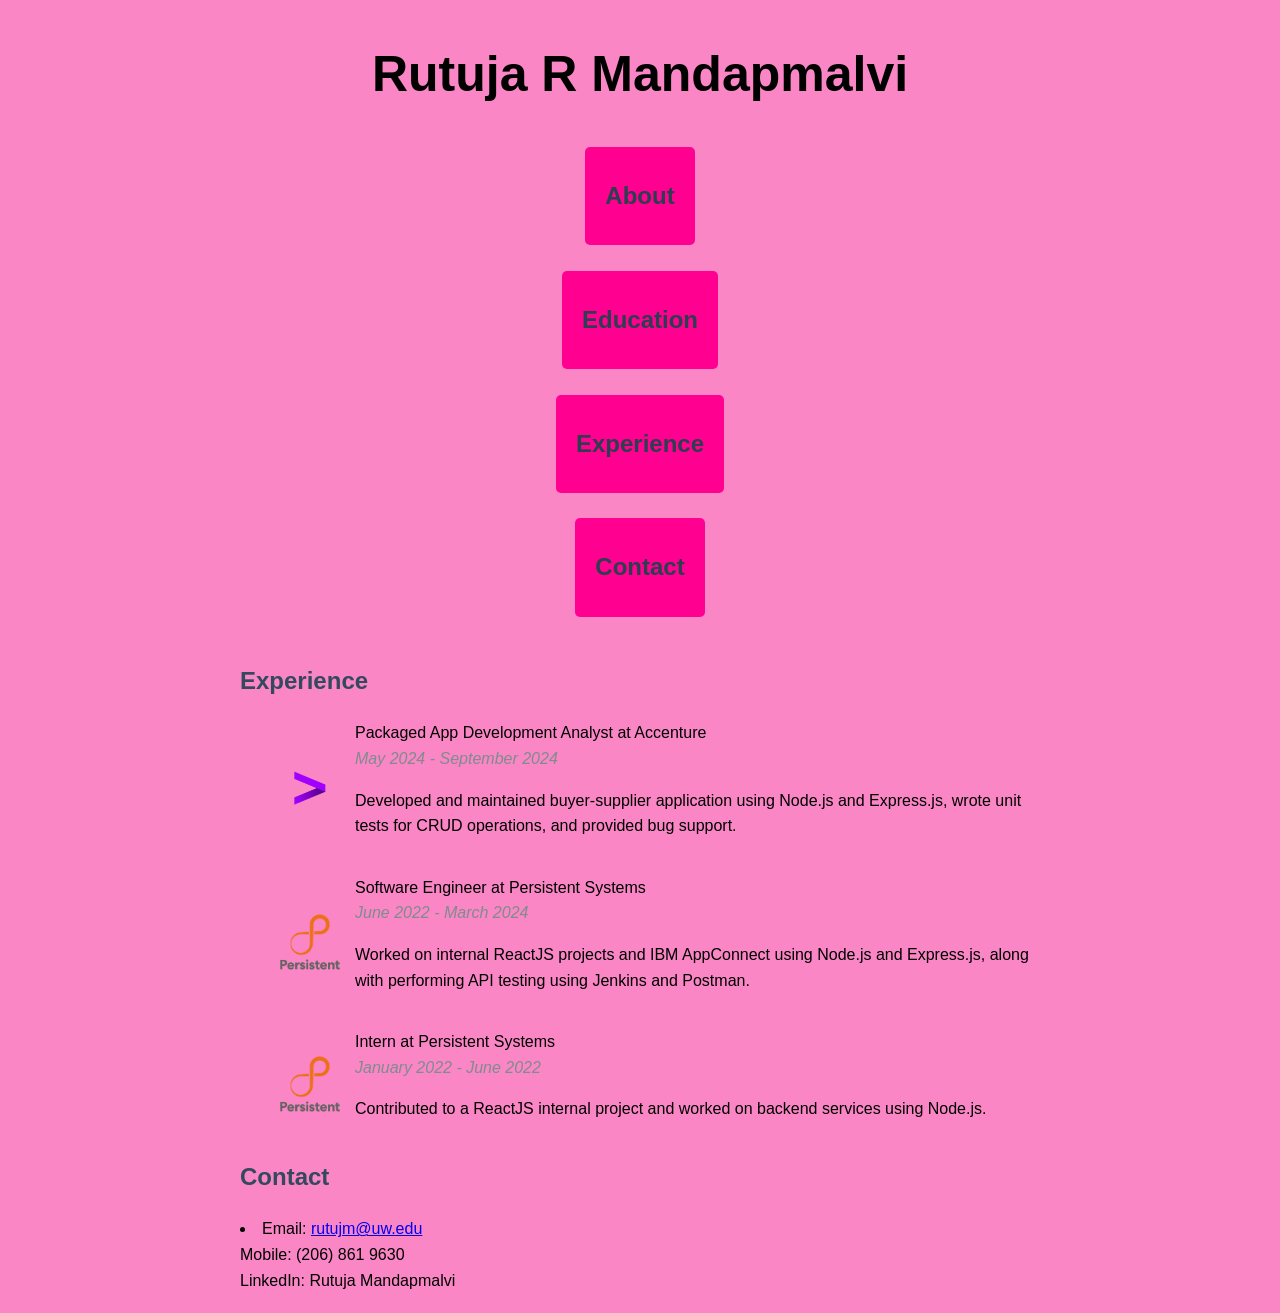
==== index.html @ b67717b2 "Update index.html" ====
<!DOCTYPE html>
<html lang="en">
<head>
    <meta charset="UTF-8">
    <meta name="viewport" content="width=device-width, initial-scale=1.0">
    <title>My Education & Experience</title>
    <link rel="stylesheet" href="styles.css">
    <style>
        body {
            font-family: Arial, sans-serif;
            margin: 20px;
            line-height: 1.6;
            background-color: #FA86C5;
        }
        h1{
            font-size: 50px;
            text-align: center;
            background-color: #FA86C5;
        }
        h2 {
            color: #2c3e50;
        }
        .container {
            max-width: 800px;
            margin: 0 auto;
        }
        .section {
            margin-bottom: 10px;
        }
        .section h2 {
            color: #34495e;
        }
        .experience-item {
            display: flex;
            align-items: center;
            margin: 20px 0;
        }

        .logo {
            width: 60px; /* Adjust the size of the logos */
            height: auto;
            margin-right: 15px; /* Space between logo and text */
        }

        .text {
            flex: 1;
        }

        .date {
            font-style: italic;
            color: #7f8c8d;
        }
        nav {
            text-align: center; 
            margin-top: 20px;
            justify-content: space-between;
            width: 100%;
        }
        .nav-button {
            display: inline-block;
            background-color: #FF0090;
            color: white;
            padding: 10px 20px;
            border-radius: 5px;
            text-decoration: none;
            font-size: 16px;
            cursor: pointer; 
            transition: background-color 0.3s ease;
            flex: 1 1 30%;
            margin: 0 10px; 
    }
        .nav-button:hover {
            background-color: #FA86C5;
    }
        .education-item {
            display: flex;
            align-items: center;
            margin: 20px 0;
    }

        .logo {
            width: 60px; 
            height: auto;
            margin-right: 15px;
    }

        .text {
            flex: 1;
    }




    </style>
</head>
<body>
    <div class="container">
        <h1>Rutuja R Mandapmalvi</h1>

        <nav>
            <a href = "bio.html" class ="nav-button"><h2>About</h2></a><br><br>
            <a href = "#edu" class ="nav-button"><h2>Education</h2></a><br><br>
            <a href = "#exp" class ="nav-button"><h2>Experience</h2></a><br><br>
            <a href = "#con" class ="nav-button"><h2>Contact</h2></a><br><br>
        </nav>


        <!-- Experience Section -->
<!-- Experience Section -->
<div class="section" id="exp">
    <h2>Experience</h2>
    <ul class="experience">
        <!-- Accenture Experience -->
        <li class="experience-item">
            <img src="accenture_logo.png" alt="Accenture Logo" class="logo">
            <div class="text">
                <span class="title">Packaged App Development Analyst</span> at <span class="institution">Accenture</span><br>
                <span class="date">May 2024 - September 2024</span><br>
                <p>Developed and maintained buyer-supplier application using Node.js and Express.js, wrote unit tests for CRUD operations, and provided bug support.</p>
            </div>
        </li>

        <!-- Persistent Systems Experience -->
        <li class="experience-item">
            <img src="persistent_logo.png" alt="Persistent Logo" class="logo">
            <div class="text">
                <span class="title">Software Engineer</span> at <span class="institution">Persistent Systems</span><br>
                <span class="date">June 2022 - March 2024</span><br>
                <p>Worked on internal ReactJS projects and IBM AppConnect using Node.js and Express.js, along with performing API testing using Jenkins and Postman.</p>
            </div>
        </li>

        <!-- Persistent Internship Experience -->
        <li class="experience-item">
            <img src="persistent_logo.png" alt="Persistent Logo" class="logo">
            <div class="text">
                <span class="title">Intern</span> at <span class="institution">Persistent Systems</span><br>
                <span class="date">January 2022 - June 2022</span><br>
                <p>Contributed to a ReactJS internal project and worked on backend services using Node.js.</p>
            </div>
        </li>
    </ul>
</div>

        <div class="section" id="con">
            <h2>Contact</h2>
            <li>
                <span class="title">Email: <a href="https://outlook.office365.com/mail/">rutujm@uw.edu</a></span><br>
                <a></a><span class="title">Mobile: (206) 861 9630</span></a><br>
                <a></a><span class="title">LinkedIn: <a href: https://www.linkedin.com/in/rutuja-mandapmalvi/>Rutuja Mandapmalvi</a></span></a><br>
            </li>
        </div>
    </div>
</body>
</html>
---- styles.css ----
* {
    box-sizing: border-box;
}

body {
    margin: 0;
}

.nav {
    background-color: purple;
    color: pink;
    display: flex;
}

.nav a {
    align-items: center;
}

.main-nav {
    display: flex;
    justify-content: center;
    background-color: purple;
    color: pink;
    display: flex;
}

.bio {
    font-size:2rem;
    font-weight: 100;
    color: white;
    font-style:normal;
}

.edu {
    font-size: 2rem;
    font-weight: 100;
    color: white;
    font-style:normal;
}
.exp {
    font-size: 2rem;
    font-weight: 100;
    color: white;
    font-style:normal;
}

.contact {
    font-size: 2rem;
    font-weight: 100;
    color: white;
    font-style:normal;
}

.main-nav li:hover {
    background-color:darksalmon;
}
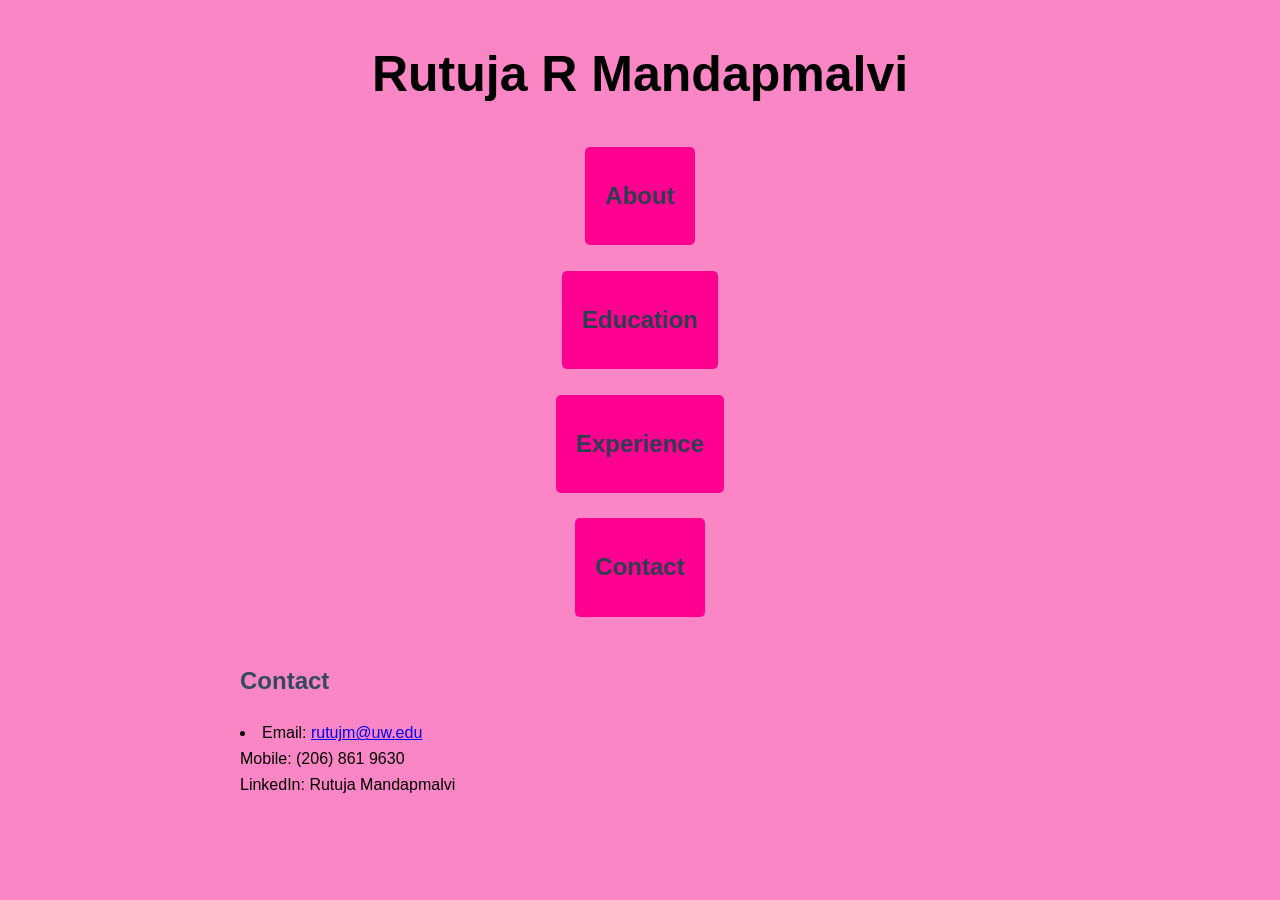
==== commit 1e8dd125: "Update index.html" ====
--- a/index.html
+++ b/index.html
@@ -72,24 +72,6 @@
         .nav-button:hover {
             background-color: #FA86C5;
     }
-        .education-item {
-            display: flex;
-            align-items: center;
-            margin: 20px 0;
-    }
-
-        .logo {
-            width: 60px; 
-            height: auto;
-            margin-right: 15px;
-    }
-
-        .text {
-            flex: 1;
-    }
-
-
-
 
     </style>
 </head>
@@ -99,48 +81,10 @@
 
         <nav>
             <a href = "bio.html" class ="nav-button"><h2>About</h2></a><br><br>
-            <a href = "#edu" class ="nav-button"><h2>Education</h2></a><br><br>
+            <a href = "edu.html" class ="nav-button"><h2>Education</h2></a><br><br>
             <a href = "#exp" class ="nav-button"><h2>Experience</h2></a><br><br>
             <a href = "#con" class ="nav-button"><h2>Contact</h2></a><br><br>
         </nav>
-
-
-        <!-- Experience Section -->
-<!-- Experience Section -->
-<div class="section" id="exp">
-    <h2>Experience</h2>
-    <ul class="experience">
-        <!-- Accenture Experience -->
-        <li class="experience-item">
-            <img src="accenture_logo.png" alt="Accenture Logo" class="logo">
-            <div class="text">
-                <span class="title">Packaged App Development Analyst</span> at <span class="institution">Accenture</span><br>
-                <span class="date">May 2024 - September 2024</span><br>
-                <p>Developed and maintained buyer-supplier application using Node.js and Express.js, wrote unit tests for CRUD operations, and provided bug support.</p>
-            </div>
-        </li>
-
-        <!-- Persistent Systems Experience -->
-        <li class="experience-item">
-            <img src="persistent_logo.png" alt="Persistent Logo" class="logo">
-            <div class="text">
-                <span class="title">Software Engineer</span> at <span class="institution">Persistent Systems</span><br>
-                <span class="date">June 2022 - March 2024</span><br>
-                <p>Worked on internal ReactJS projects and IBM AppConnect using Node.js and Express.js, along with performing API testing using Jenkins and Postman.</p>
-            </div>
-        </li>
-
-        <!-- Persistent Internship Experience -->
-        <li class="experience-item">
-            <img src="persistent_logo.png" alt="Persistent Logo" class="logo">
-            <div class="text">
-                <span class="title">Intern</span> at <span class="institution">Persistent Systems</span><br>
-                <span class="date">January 2022 - June 2022</span><br>
-                <p>Contributed to a ReactJS internal project and worked on backend services using Node.js.</p>
-            </div>
-        </li>
-    </ul>
-</div>
 
         <div class="section" id="con">
             <h2>Contact</h2>
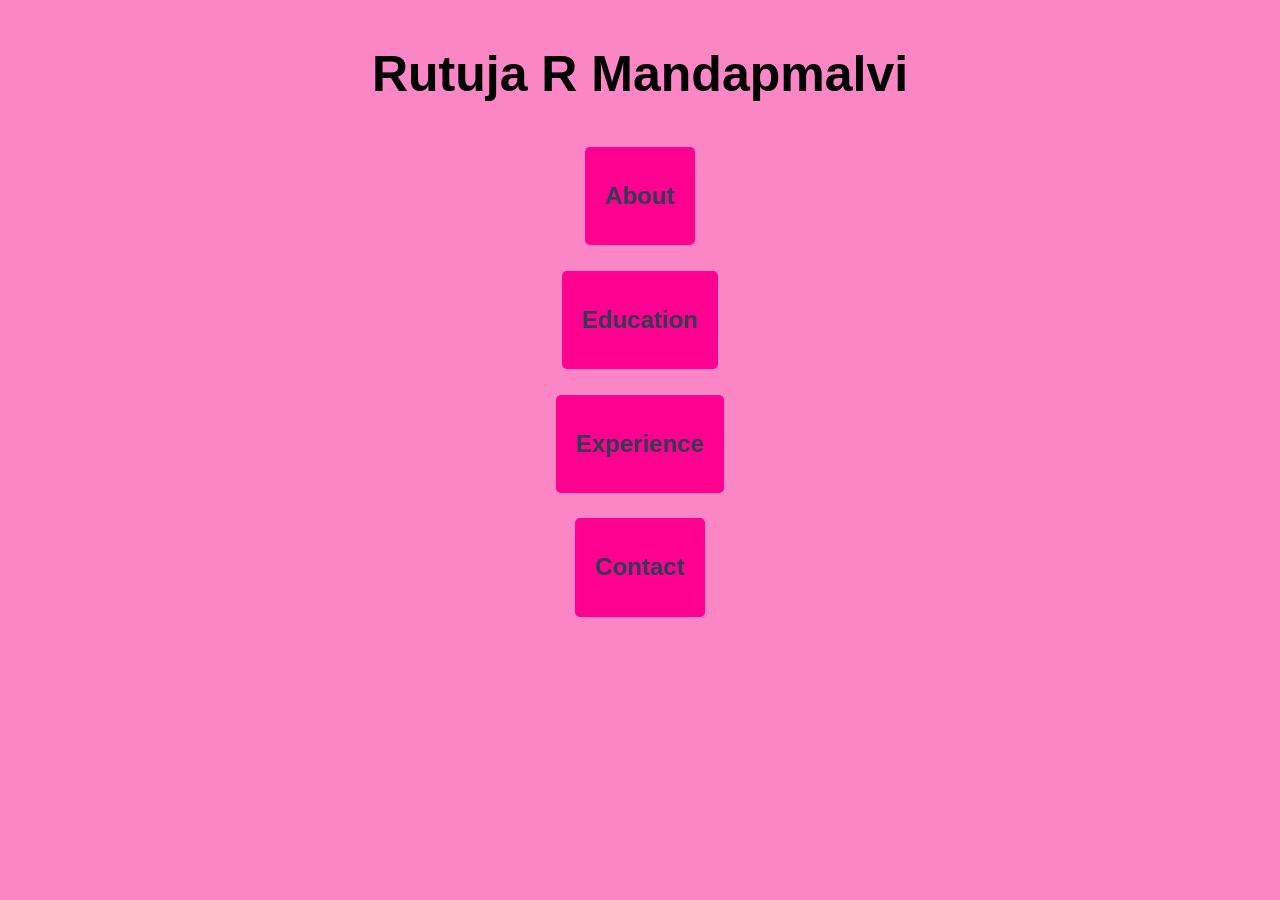
==== commit 4c57a727: "Update index.html" ====
--- a/index.html
+++ b/index.html
@@ -30,22 +30,6 @@
         .section h2 {
             color: #34495e;
         }
-        .experience-item {
-            display: flex;
-            align-items: center;
-            margin: 20px 0;
-        }
-
-        .logo {
-            width: 60px; /* Adjust the size of the logos */
-            height: auto;
-            margin-right: 15px; /* Space between logo and text */
-        }
-
-        .text {
-            flex: 1;
-        }
-
         .date {
             font-style: italic;
             color: #7f8c8d;
@@ -82,18 +66,9 @@
         <nav>
             <a href = "bio.html" class ="nav-button"><h2>About</h2></a><br><br>
             <a href = "edu.html" class ="nav-button"><h2>Education</h2></a><br><br>
-            <a href = "#exp" class ="nav-button"><h2>Experience</h2></a><br><br>
-            <a href = "#con" class ="nav-button"><h2>Contact</h2></a><br><br>
+            <a href = "exp.html" class ="nav-button"><h2>Experience</h2></a><br><br>
+            <a href = "con.html" class ="nav-button"><h2>Contact</h2></a><br><br>
         </nav>
-
-        <div class="section" id="con">
-            <h2>Contact</h2>
-            <li>
-                <span class="title">Email: <a href="https://outlook.office365.com/mail/">rutujm@uw.edu</a></span><br>
-                <a></a><span class="title">Mobile: (206) 861 9630</span></a><br>
-                <a></a><span class="title">LinkedIn: <a href: https://www.linkedin.com/in/rutuja-mandapmalvi/>Rutuja Mandapmalvi</a></span></a><br>
-            </li>
-        </div>
     </div>
 </body>
 </html>
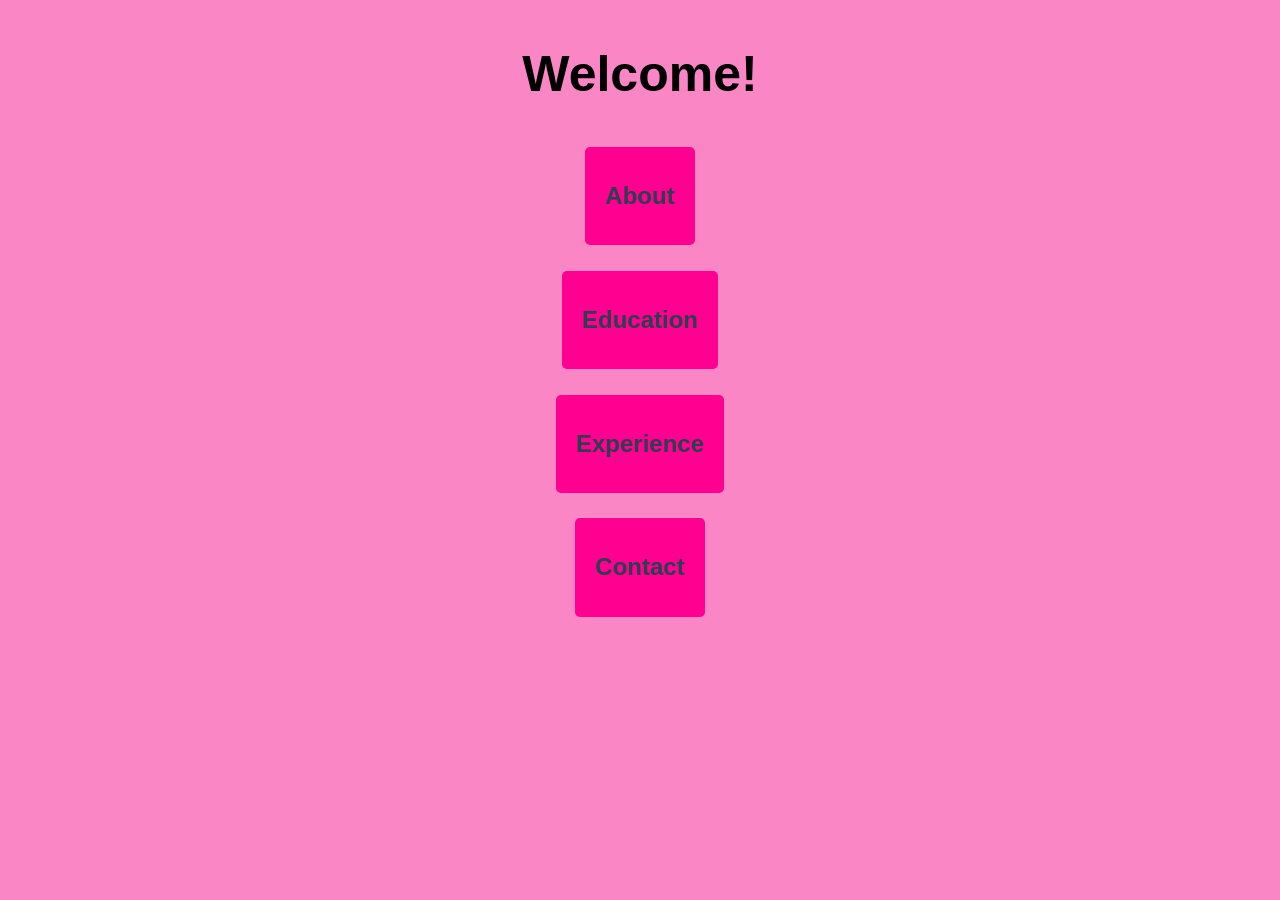
==== commit 12291373: "Update index.html" ====
--- a/index.html
+++ b/index.html
@@ -61,7 +61,7 @@
 </head>
 <body>
     <div class="container">
-        <h1>Rutuja R Mandapmalvi</h1>
+        <h1>Welcome!</h1>
 
         <nav>
             <a href = "bio.html" class ="nav-button"><h2>About</h2></a><br><br>
